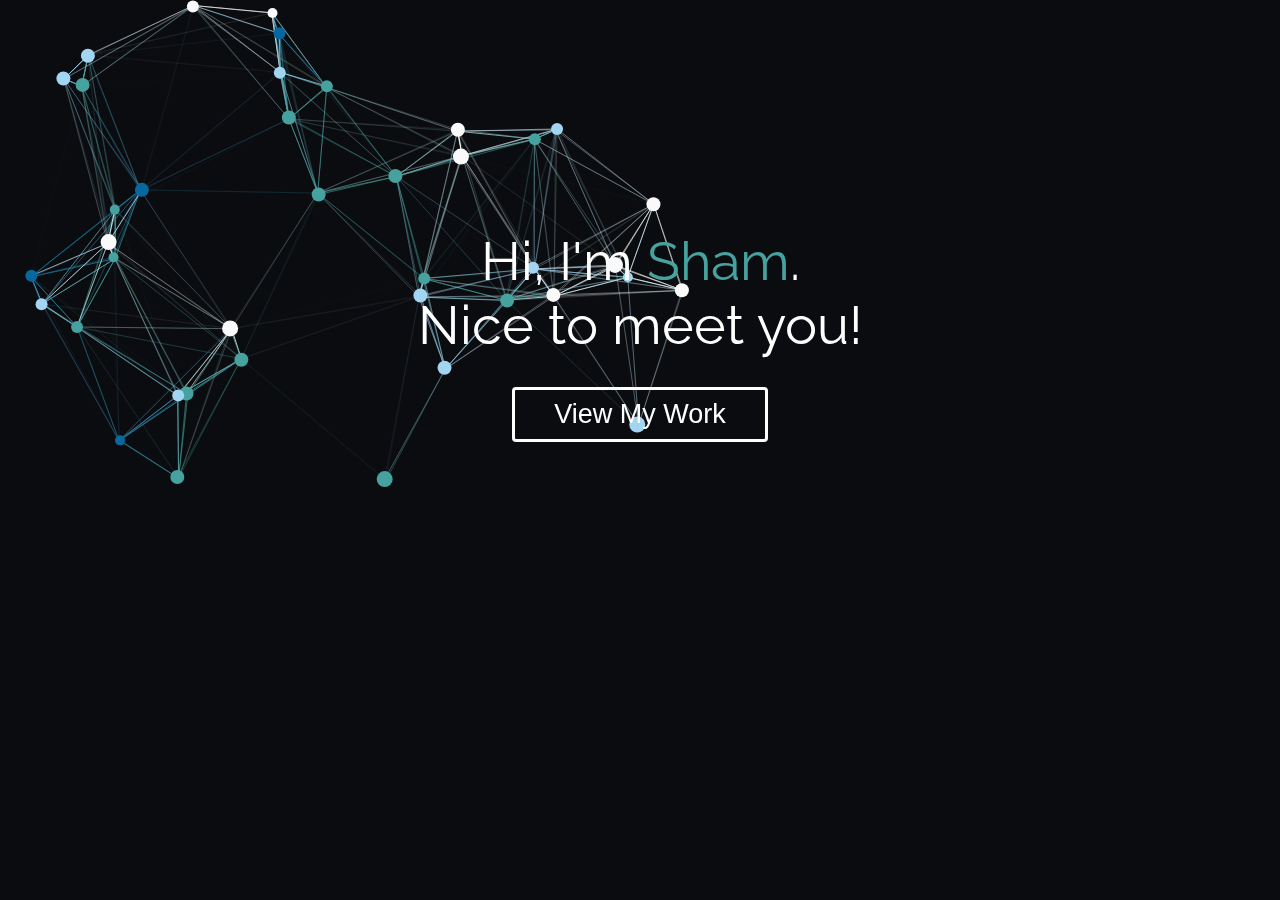
==== index.html @ 181b87d5 "Setup for main page" ====
<!doctype html>
<html lang="en" class="animated fadeIn">

  <head>
    <!-- Required meta tags -->
    <meta charset="utf-8">
    <meta name="viewport" content="width=device-width, initial-scale=1, shrink-to-fit=no">


    <!-- Bootstrap CSS -->
    <link rel="stylesheet" href="https://stackpath.bootstrapcdn.com/bootstrap/4.1.3/css/bootstrap.min.css" integrity="sha384-MCw98/SFnGE8fJT3GXwEOngsV7Zt27NXFoaoApmYm81iuXoPkFOJwJ8ERdknLPMO" crossorigin="anonymous">
    
    <script src="https://ajax.googleapis.com/ajax/libs/jquery/3.3.1/jquery.min.js"></script>

    <link href="https://fonts.googleapis.com/css?family=Raleway" rel="stylesheet">
    <link rel="stylesheet" type="text/css" href="styles.css">
    <link rel="stylesheet" type="text/css" href="animate.css">

    <title>Sham Saini</title>
  </head>

  <body class="flex-container">
    <canvas id="canvas"></canvas>
    <div class="flex-container" id="text">
        <p>Hi, I'm <span class="highlight">Sham</span>.<br>Nice to meet you!</p>
    </div>
    <div class="d-flex justify-content-center " id="button">
      <button class="button btn btn-responsive" href=""><span>View My Work</span></button>
    </div>

    




    <!-- Optional JavaScript -->
    <!-- jQuery first, then Popper.js, then Bootstrap JS -->
    <script src="https://code.jquery.com/jquery-3.3.1.slim.min.js" integrity="sha384-q8i/X+965DzO0rT7abK41JStQIAqVgRVzpbzo5smXKp4YfRvH+8abtTE1Pi6jizo" crossorigin="anonymous"></script>
    <script src="https://cdnjs.cloudflare.com/ajax/libs/popper.js/1.14.3/umd/popper.min.js" integrity="sha384-ZMP7rVo3mIykV+2+9J3UJ46jBk0WLaUAdn689aCwoqbBJiSnjAK/l8WvCWPIPm49" crossorigin="anonymous"></script>
    <script src="https://stackpath.bootstrapcdn.com/bootstrap/4.1.3/js/bootstrap.min.js" integrity="sha384-ChfqqxuZUCnJSK3+MXmPNIyE6ZbWh2IMqE241rYiqJxyMiZ6OW/JmZQ5stwEULTy" crossorigin="anonymous"></script>
    
    <script src="index.js"></script>

</body>

</html>
---- styles.css ----
body {
	background: #0B0C10;
	margin: 0rem;
	min-height: 100vh;
  font-family: 'Raleway', sans-serif;
}
#canvas, #text {
	position: absolute;
	display: block;
	top: 0;
	left: 0;
	z-index: -1;
}
#text {
  min-height: 65vh;
  width: 100vw;
  z-index: 1;
  color: #fff;
  font-size: 6vmin;
  display: flex;
  align-items: center;
  justify-content: center;
  text-align: center;
  margin: 0%;
}
#text h1 {
	opacity: 0.9
}

#text span{
  color:#45a29e
}

#button{
  position: absolute;
	display: block;
	top: 0;
  left: 0;
  min-height: 92vh;
  width: 100vw;
  display: flex;
  align-items: center;
  justify-content: center;
  text-align: center;
  margin: 0%;
}

.button {
  border-radius: 4px;
  border: solid;
  background: transparent;
  color: #FFFFFF;
  text-align: center;
  font-size: 3vmin;
  padding: 1vmin;
  width: 20vw;
  transition: all 0.5s;
  cursor: pointer;
  margin: 5em;
  z-index: 1;
}

.button span {
  cursor: pointer;
  display: inline-block;
  position: relative;
  transition: 0.5s;
  -webkit-transition: all 0.5s;
  -moz-transition: all 0.5s;
  -o-transition: all 0.5s;
}

.button span:after {
  content: '\00bb';
  position: absolute;
  opacity: 0;
  top: 0;
  right: -0.8em;
  transition: 0.5s;
}

.button:hover span {
  padding-right: 0.7em;
}

.button:hover span:after {
  opacity: 1;
  right: 0;
}

.button:hover{
  background-color:#45A29e;
  -webkit-transition: all 0.5s;
  -moz-transition: all 0.5s;
  -o-transition: all 0.5s;
  transition: all 0.5s;
  border: 0.5px;
}

.btn-responsive {
  white-space: normal !important;
}

.display-3 p{
  color:white;
}
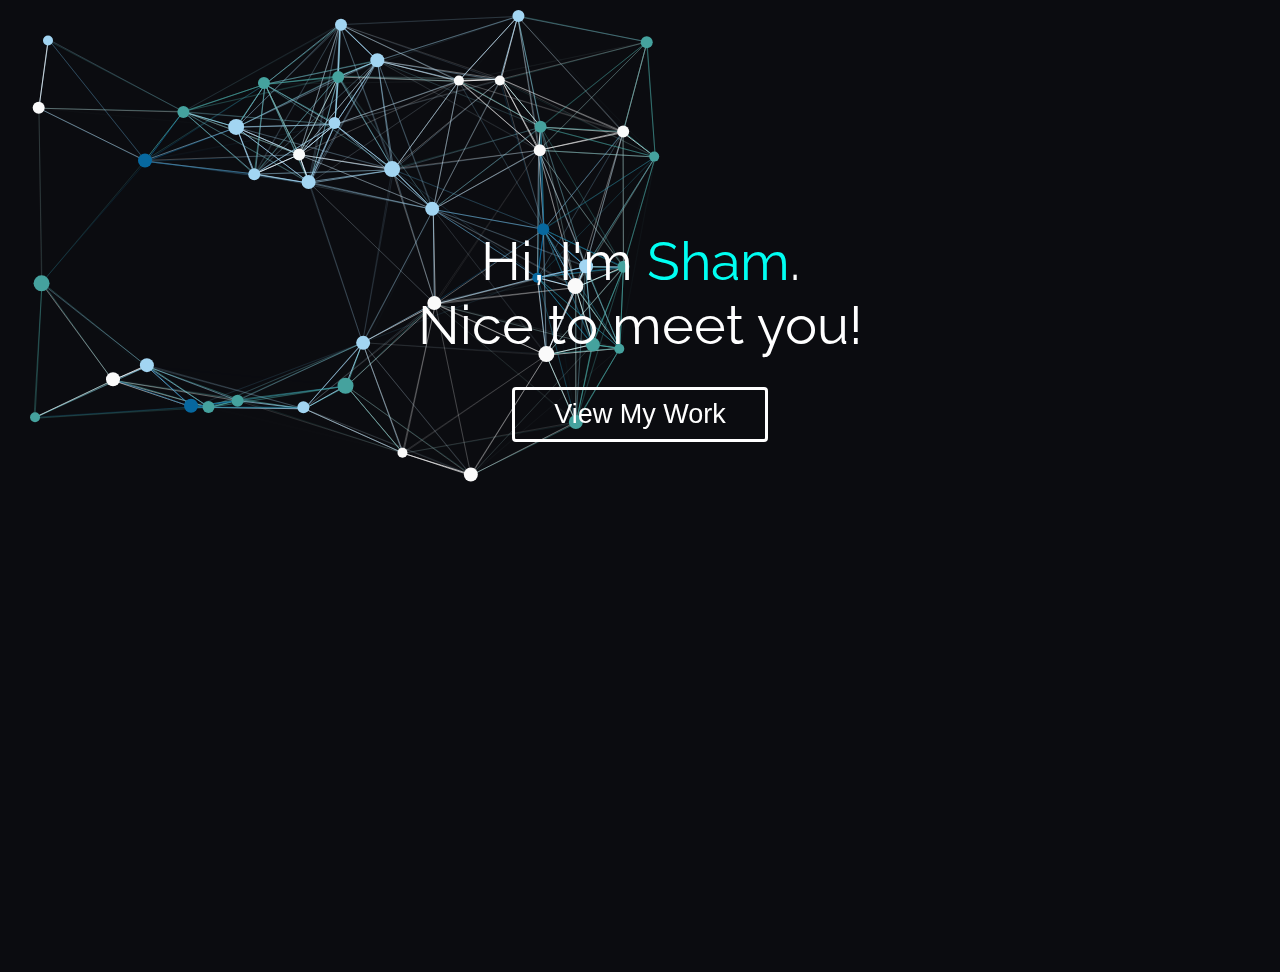
==== commit bddfd892: "NavBar completed" ====
--- a/index.html
+++ b/index.html
@@ -1,7 +1,7 @@
-<!doctype html>
+<!DOCTYPE html>
 <html lang="en" class="animated fadeIn">
 
-  <head>
+  <head class="mainpage">
     <!-- Required meta tags -->
     <meta charset="utf-8">
     <meta name="viewport" content="width=device-width, initial-scale=1, shrink-to-fit=no">
@@ -9,7 +9,6 @@
 
     <!-- Bootstrap CSS -->
     <link rel="stylesheet" href="https://stackpath.bootstrapcdn.com/bootstrap/4.1.3/css/bootstrap.min.css" integrity="sha384-MCw98/SFnGE8fJT3GXwEOngsV7Zt27NXFoaoApmYm81iuXoPkFOJwJ8ERdknLPMO" crossorigin="anonymous">
-    
     <script src="https://ajax.googleapis.com/ajax/libs/jquery/3.3.1/jquery.min.js"></script>
 
     <link href="https://fonts.googleapis.com/css?family=Raleway" rel="stylesheet">
@@ -25,7 +24,7 @@
         <p>Hi, I'm <span class="highlight">Sham</span>.<br>Nice to meet you!</p>
     </div>
     <div class="d-flex justify-content-center " id="button">
-      <button class="button btn btn-responsive" href=""><span>View My Work</span></button>
+      <button class="button btn btn-responsive"><span>View My Work</span></button>
     </div>
 
     
--- a/styles.css
+++ b/styles.css
@@ -3,6 +3,8 @@
 	margin: 0rem;
 	min-height: 100vh;
   font-family: 'Raleway', sans-serif;
+  padding-top: 4.5rem;
+
 }
 #canvas, #text {
 	position: absolute;
@@ -28,7 +30,7 @@
 }
 
 #text span{
-  color:#45a29e
+  color:#00fff2
 }
 
 #button{
@@ -101,6 +103,31 @@
   white-space: normal !important;
 }
 
-.display-3 p{
-  color:white;
+.navbar{
+ background-color: #1F2833;
+ border-bottom: 0.5px outset #C5C6C7;
+}
+
+.custom-toggler.navbar-toggler {
+  border-color: rgba(102, 252, 241);
+} 
+.custom-toggler .navbar-toggler-icon {
+  background-image: url("data:image/svg+xml;charset=utf8,%3Csvg viewBox='0 0 32 32' xmlns='http://www.w3.org/2000/svg'%3E%3Cpath stroke='rgba(102, 252, 241)' stroke-width='2' stroke-linecap='round' stroke-miterlimit='10' d='M4 8h24M4 16h24M4 24h24'/%3E%3C/svg%3E");
+}
+
+.navbar-brand{
+  color: #66fcf1;
+}
+.navbar-brand:hover{
+  color: #66fcf1;
+}
+
+.nav-link{
+  color: #66fcf1;
+}
+
+.nav-link:hover{
+  border-bottom: 0.5px solid;
+  border-color: #C5C6C7;
+  color:#66fcf1;
 }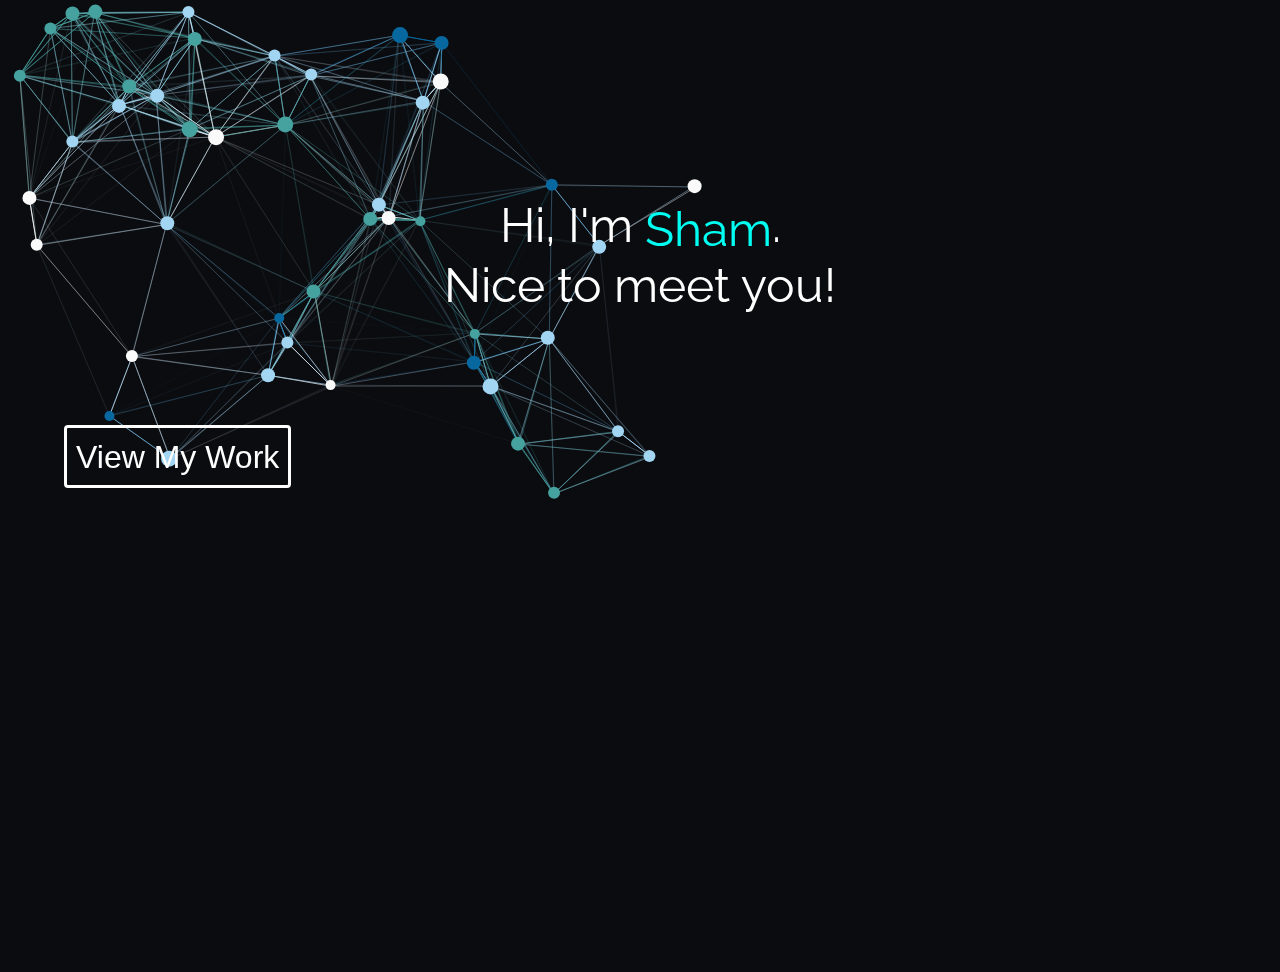
==== commit b1557b5e: "Improved index.html page responsiveness" ====
--- a/index.html
+++ b/index.html
@@ -20,12 +20,17 @@
 
   <body class="flex-container">
     <canvas id="canvas"></canvas>
-    <div class="flex-container" id="text">
-        <p>Hi, I'm <span class="highlight">Sham</span>.<br>Nice to meet you!</p>
+    <div id="index-content" class="row">
+      <div class="col-lg-12 col-md-12 col-sm-12 justify-content-center ">
+        <p id="text">Hi, I'm <span class="highlight">Sham</span>.<br>Nice to meet you!</p>
+      </div>
+    <div class="row">
+        <div class="col-lg-12 col-md-12 col-sm-12 justify-content-center ">
+          <button id="button" class="button btn btn-responsive"><span>View My Work</span></button>
+        </div>
+      </div>
     </div>
-    <div class="d-flex justify-content-center " id="button">
-      <button class="button btn btn-responsive"><span>View My Work</span></button>
-    </div>
+    
 
     
 
--- a/styles.css
+++ b/styles.css
@@ -1,32 +1,45 @@
+html{
+  min-height: 100%;
+}
+
 body {
 	background: #0B0C10;
 	margin: 0rem;
 	min-height: 100vh;
   font-family: 'Raleway', sans-serif;
   padding-top: 4.5rem;
-
-}
-#canvas, #text {
+}
+/*this removes the horizontal scrolling caused by the Previous Work section (I think)*/
+html, body {
+  max-width: 100%;
+ /* overflow-x: hidden;*/
+}
+
+::selection {
+  background: #66fcf1; /* WebKit/Blink Browsers */
+}
+::-moz-selection {
+  background: #66fcf1; /* Gecko Browsers */
+}
+
+#canvas {
 	position: absolute;
 	display: block;
 	top: 0;
 	left: 0;
 	z-index: -1;
 }
+#index-content{
+  padding-top:6%;
+}
 #text {
-  min-height: 65vh;
-  width: 100vw;
   z-index: 1;
   color: #fff;
-  font-size: 6vmin;
-  display: flex;
-  align-items: center;
-  justify-content: center;
+  font-size: 3rem;
   text-align: center;
-  margin: 0%;
 }
 #text h1 {
-	opacity: 0.9
+	opacity: 0.9;
 }
 
 #text span{
@@ -34,17 +47,8 @@
 }
 
 #button{
-  position: absolute;
-	display: block;
-	top: 0;
-  left: 0;
-  min-height: 92vh;
-  width: 100vw;
-  display: flex;
   align-items: center;
-  justify-content: center;
   text-align: center;
-  margin: 0%;
 }
 
 .button {
@@ -53,12 +57,11 @@
   background: transparent;
   color: #FFFFFF;
   text-align: center;
-  font-size: 3vmin;
+  font-size: 2rem;
   padding: 1vmin;
-  width: 20vw;
   transition: all 0.5s;
   cursor: pointer;
-  margin: 5em;
+  margin: 2em;
   z-index: 1;
 }
 
@@ -118,16 +121,515 @@
 .navbar-brand{
   color: #66fcf1;
 }
+
 .navbar-brand:hover{
   color: #66fcf1;
 }
 
+.nav-link:hover{
+  color: #66fcf1;
+}
+.active a{
+  color: #66fcf1;
+}
+
 .nav-link{
+  color: white;
+  -webkit-transition: color 0.3s ease-in;
+  -moz-transition: color 0.3s ease-in;
+  -o-transition: color 0.3s ease-in;
+  transition: color 0.3s ease-in;
+}
+
+.nav-link:hover{
+  -webkit-transition: color 0.5s ease-out;
+  -moz-transition: color 0.5s ease-out;
+  -o-transition: color 0.5s ease-out;
+  transition: color 0.5s ease-out;
+  color:#66fcf1;
+}
+
+.jumbotron{
+  background: #0B0C10;
+}
+
+.typewrite {
+  color:#66fcf1;
+  text-decoration: none;
+}
+
+.typewrite:hover {
+  color:#66fcf1;
+  text-decoration: none;
+  cursor: auto;
+}
+
+#jumbo-head{
   color: #66fcf1;
 }
 
-.nav-link:hover{
-  border-bottom: 0.5px solid;
-  border-color: #C5C6C7;
-  color:#66fcf1;
+#jumbo-text{
+  color:#C5C6C7;
+}
+
+#about {
+  background: white;
+  width: 100%;
+  margin: 0 auto;
+  height: inherit;
+  margin-bottom: 7rem;
+}
+
+#about-picture{
+float: right;
+}
+
+@media (min-width: 768px) {
+  #about-description{
+    font-size: 1.3rem;
+  }
+}
+
+@media (max-width: 768px) {
+  #about-description{
+    font-size: 1.3rem;
+  }
+}
+
+#about-description{
+  background: #1F2833;
+  float: right;
+  color:white;
+  height: inherit;
+  text-align: center;
+  line-height: 30vh;
+  padding:1rem;
+}
+
+#about-description span{
+  line-height: 30px;
+}
+
+span{
+  display: inline-block;
+  vertical-align: middle;
+  line-height: normal;
+}
+ 
+#about-title{
+  float:center;
+}
+
+#portrait{
+  display: block;
+  height:16em;
+  margin:0.5em;
+  max-width: 50vw;
+}
+
+.header-1{
+  color: #66fcf1;
+  border-bottom: 3px outset #66fcf1; 
+  border-bottom-left-radius: 30px;
+  border-bottom-right-radius: 30px;
+  margin-bottom: 4vmin;
+}
+
+.header-2{
+  color: #66fcf1;
+  border-bottom: 4px inset #45A29e; 
+  margin-bottom: 4vmin;
+}
+
+#portfolio{
+  margin-bottom: 6rem;
+}
+
+#project1{
+  background: #0B0C10;
+}
+#project2{
+  background: #0B0C10;
+}
+#project3{
+  background: #0B0C10;
+}
+
+.hovereffect {
+  width: 100%;
+  height: 100%;
+  float: left;
+  overflow: hidden;
+  position: relative;
+  text-align: center;
+  cursor: default;
+  background: #000000;
+}
+
+.hovereffect .overlay {
+  width: 100%;
+  height: 100%;
+  position: absolute;
+  overflow: hidden;
+  top: 0;
+  left: 0;
+  padding: 50px 20px;
+}
+
+.hovereffect img {
+  display: block;
+  position: relative;
+  max-width: none;
+  width: calc(100% + 20px);
+  -webkit-transition: opacity 0.35s, -webkit-transform 0.35s;
+  transition: opacity 0.35s, transform 0.35s;
+  -webkit-transform: translate3d(-10px,0,0);
+  transform: translate3d(-10px,0,0);
+  -webkit-backface-visibility: hidden;
+  backface-visibility: hidden;
+}
+
+.hovereffect:hover img {
+  opacity: 0.4;
+  filter: alpha(opacity=40);
+  -webkit-transform: translate3d(0,0,0);
+  transform: translate3d(0,0,0);
+}
+
+.hovereffect h2 {
+  text-transform: uppercase;
+  color: #fff;
+  text-align: center;
+  position: relative;
+  overflow: hidden;
+  padding: 0.5em 0;
+  background-color: transparent;
+  opacity: 0;
+}
+.hovereffect:hover h2 {
+  opacity: 1;
+  transition:0.3s;
+}
+
+.hovereffect h2:after {
+  position: absolute;
+  bottom: 0;
+  left: 0;
+  width: 100%;
+  height: 2px;
+  background: #fff;
+  content: '';
+  -webkit-transition: -webkit-transform 0.35s;
+  transition: transform 0.35s;
+  -webkit-transform: translate3d(-100%,0,0);
+  transform: translate3d(-100%,0,0);
+}
+
+.hovereffect:hover h2:after {
+  -webkit-transform: translate3d(0,0,0);
+  transform: translate3d(0,0,0);
+}
+
+.hovereffect a, .hovereffect p {
+  color: #FFF;
+  opacity: 0;
+  filter: alpha(opacity=0);
+  -webkit-transition: opacity 0.35s, -webkit-transform 0.35s;
+  transition: opacity 0.35s, transform 0.35s;
+  -webkit-transform: translate3d(100%,0,0);
+  transform: translate3d(100%,0,0);
+}
+
+.hovereffect:hover a, .hovereffect:hover p {
+  opacity: 1;
+  filter: alpha(opacity=100);
+  -webkit-transform: translate3d(0,0,0);
+  transform: translate3d(0,0,0);
+}
+
+.greyscale{
+  width: 100%;
+  height: 100%;
+  float: left;
+  overflow: hidden;
+  position: relative;
+  text-align: center;
+  cursor: default;
+  background: #000000;
+}
+
+.greyscale img {
+  display: block;
+  position: relative;
+  max-width: none;
+  width: 100%;
+}
+
+.greyscale {
+  filter: gray; /* IE6-9 */
+  -webkit-filter: grayscale(1); /* Google Chrome, Safari 6+ & Opera 15+ */
+  filter: grayscale(1); /* Microsoft Edge and Firefox 35+ */
+  -webkit-transition: all .3s ease-in-out;
+  transition: all .3s ease-in-out;
+}
+
+/* Disable grayscale on hover */
+.greyscale:hover {
+  -webkit-filter: grayscale(0);
+  filter: none;
+}
+
+.row{
+  margin-right: auto;
+  margin-left: auto; 
+}
+
+/* custom css for a "nice" looking button". might remove if it doesnt fit design */
+.btn-custom { 
+  color: #45FCF1; 
+  background-color: #1F2833; 
+  border-color: #1F2833; 
+} 
+ 
+.btn-custom:hover, 
+.btn-custom:focus, 
+.btn-custom:active, 
+.btn-custom.active, 
+.open .dropdown-toggle.btn-custom { 
+  color: #45FCF1; 
+  background-color: #1F2833; 
+  border-color: #1F2833; 
+} 
+ 
+.btn-custom:active, 
+.btn-custom.active, 
+.open .dropdown-toggle.btn-custom { 
+  background-image: none; 
+} 
+ 
+.btn-custom.disabled, 
+.btn-custom[disabled], 
+fieldset[disabled] .btn-custom, 
+.btn-custom.disabled:hover, 
+.btn-custom[disabled]:hover, 
+fieldset[disabled] .btn-custom:hover, 
+.btn-custom.disabled:focus, 
+.btn-custom[disabled]:focus, 
+fieldset[disabled] .btn-custom:focus, 
+.btn-custom.disabled:active, 
+.btn-custom[disabled]:active, 
+fieldset[disabled] .btn-custom:active, 
+.btn-custom.disabled.active, 
+.btn-custom[disabled].active, 
+fieldset[disabled] .btn-custom.active { 
+  background-color: #1F2833; 
+  border-color: #1F2833; 
+} 
+ 
+.btn-custom .badge { 
+  color: #1F2833; 
+  background-color: #45FCF1; 
+}
+
+.modal-header{
+  background-color: #1F2833;
+  color: #C5C6C7
+}
+.modal-footer{
+  background-color: #1F2833;
+}
+.modal-content{
+  background-color: #1F2833;
+  color: #C5C6C7;
+}
+
+.close {
+  color: #fff; 
+  opacity: 1;
+}
+
+.modal-picture{
+  padding-bottom: 10px;
+}
+
+.modal-text{
+  border-top: 3px solid #0B0C10;
+  padding-top:0.6rem;
+}
+
+.modal-link:hover{
+  color:rgb(221, 222, 223);
+  transition: 0.5s;
+  -webkit-transition: all 0.5s;
+  -moz-transition: all 0.5s;
+  -o-transition: all 0.5s;
+}
+
+.footer {
+  margin-top: 4rem;
+  padding:1rem;
+  padding-top: 2rem;
+  width: 100%;
+  background-color: #C5C6C7;
+  color:#1F2833;
+  height: inherit;
+}
+
+#footer-email{
+  color:#45A29e;
+  font-size: 1.2em;
+}
+
+#footer-email:hover{
+  text-decoration: underline;
+}
+
+#footer-phone{
+  font-size: 1.2em;
+  padding-top:0.4em;
+}
+
+#footer-text{
+  height:inherit;
+  font-size: 1.2em;
+}
+
+@media (max-width: 768px) {
+  .footer-item{
+    margin-top:2em;
+  }
+
+  #footer-text{
+    padding-top:8px;
+    padding-bottom:8px;
+    border-top: 1px solid #1F2833;
+    border-bottom:  1px solid #1F2833;
+  }
+
+  .work-item{
+    margin-top:2rem;
+  }
+
+  #project1{
+    margin-top:1rem;
+  }
+  #project2{
+    margin-top:2rem;
+  }
+  #project3{
+    margin-top:2rem;
+  }
+}
+
+@media (max-width: 992px) {
+  #project3{
+    margin-top:2rem;
+  }
+}
+
+ul.social-media-list {
+  list-style-type: none;
+  margin: 0;
+  padding: 0;
+  font-size: 0px; /* eliminate space between li */
+}
+
+ul.social-media-list li {
+  display: inline-block;
+  margin: 2px;
+}
+
+ul.social-media-list img {
+  padding: 5px;
+  border-radius: 5px;
+  width: 6vh;
+  height: 6vh;
+}
+
+ul.social-media-list img:hover {
+  background-color: #45A29e;
+}
+
+.back-button{
+  font-size: 50px;
+  padding: 0;
+  line-height: 50px;
+}
+
+.navbar-nav.navbar-center {
+  position: absolute;
+  left: 50%;
+  transform: translatex(-50%);
+}
+
+.work-content{
+  color:#C5C6C7;
+}
+
+#airg-jumbo img{
+  display:block;
+  margin-left:auto;
+  margin-right:auto;
+  padding:0;
+}
+
+#airg-jumbo{
+  width: 50%;
+  margin-left:auto;
+  margin-right:auto;
+}
+
+.sidebar{
+  min-height: 100%;
+  color:#45FCF1;
+  line-height: 7vh;
+  padding-top:10px;
+  padding-bottom:10px;
+}
+
+.work-text{
+  padding-top:5px;
+}
+
+.work-image{
+  padding-top: 1em;
+  margin-bottom:0.5em;
+  padding-bottom:1em;
+  border-bottom: 2px solid #45A29e;
+}
+
+.sidetext, a {
+  color:#45A29e;
+  text-decoration: none;
+  transition: 0.5s;
+  -webkit-transition: all 0.5s;
+  -moz-transition: all 0.5s;
+  -o-transition: all 0.5s;
+}
+
+.sidetext a:hover{
+  color:rgb(221, 222, 223);
+  transition: 0.5s;
+  -webkit-transition: all 0.5s;
+  -moz-transition: all 0.5s;
+  -o-transition: all 0.5s;
+}
+
+  @media (min-width: 992px) {
+    .sidebar-item{
+      margin-bottom: 5vh;
+    }
+}
+ 
+@media (min-width: 576px) {
+  .work-skills{
+    border-left:2px solid #45a29e;
+  }
+}
+
+@media (max-width: 576px) {
+  .work-skills{
+    border-top:2px solid #45a29e;
+    padding-top:1em;
+  }
 }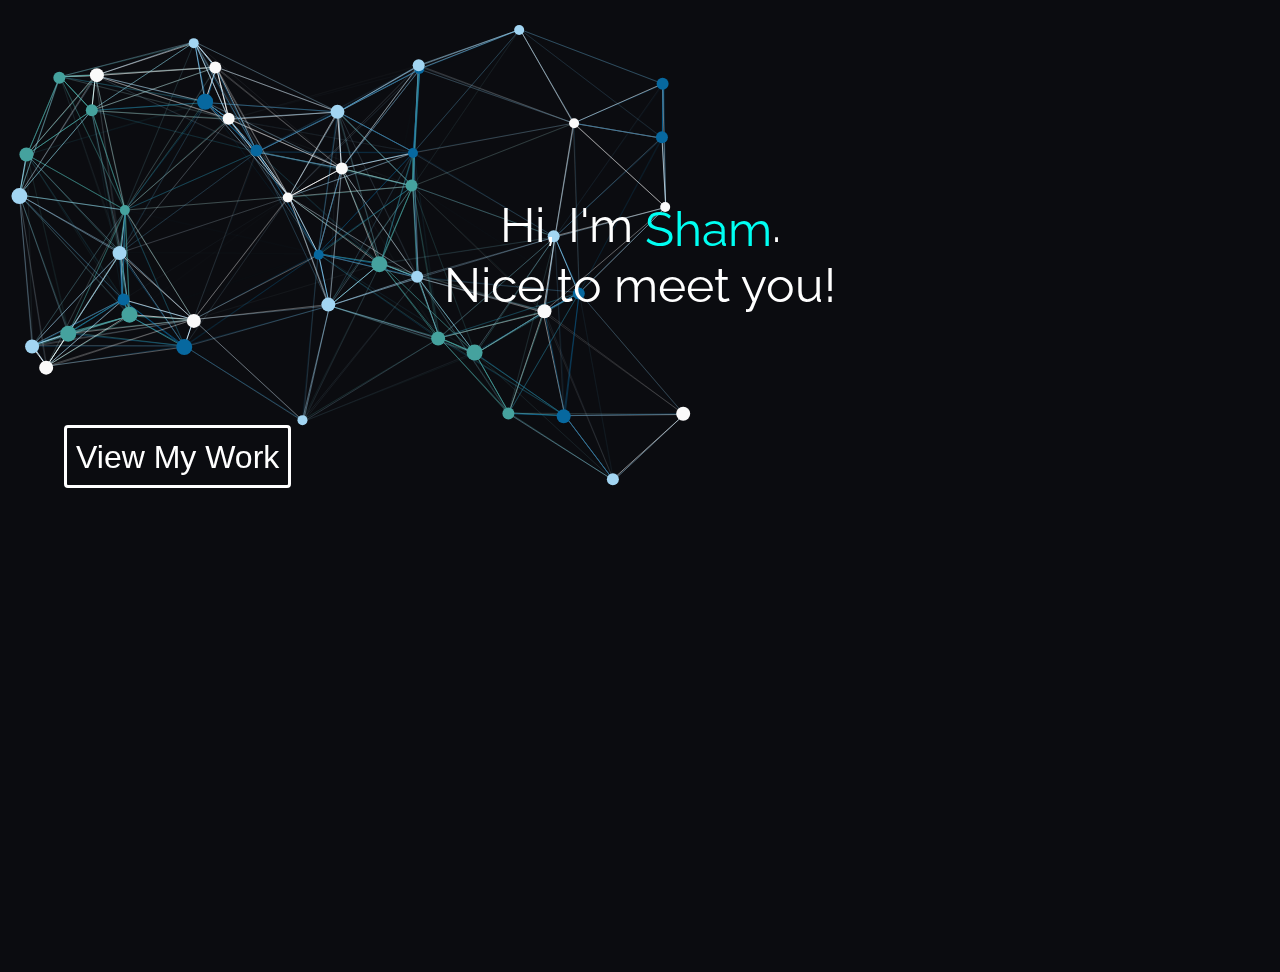
==== commit 9cd72fd2: "Added onClick event to all hoverable elements" ====
--- a/index.html
+++ b/index.html
@@ -25,7 +25,7 @@
         <p id="text">Hi, I'm <span class="highlight">Sham</span>.<br>Nice to meet you!</p>
       </div>
     <div class="row">
-        <div class="col-lg-12 col-md-12 col-sm-12 justify-content-center ">
+        <div onClick="" class="col-lg-12 col-md-12 col-sm-12 justify-content-center ">
           <button id="button" class="button btn btn-responsive"><span>View My Work</span></button>
         </div>
       </div>
--- a/styles.css
+++ b/styles.css
@@ -547,7 +547,8 @@
 }
 
 ul.social-media-list img:hover {
-  background-color: #45A29e;
+  border-bottom:3px solid rgb(99, 204, 199);
+  
 }
 
 .back-button{
